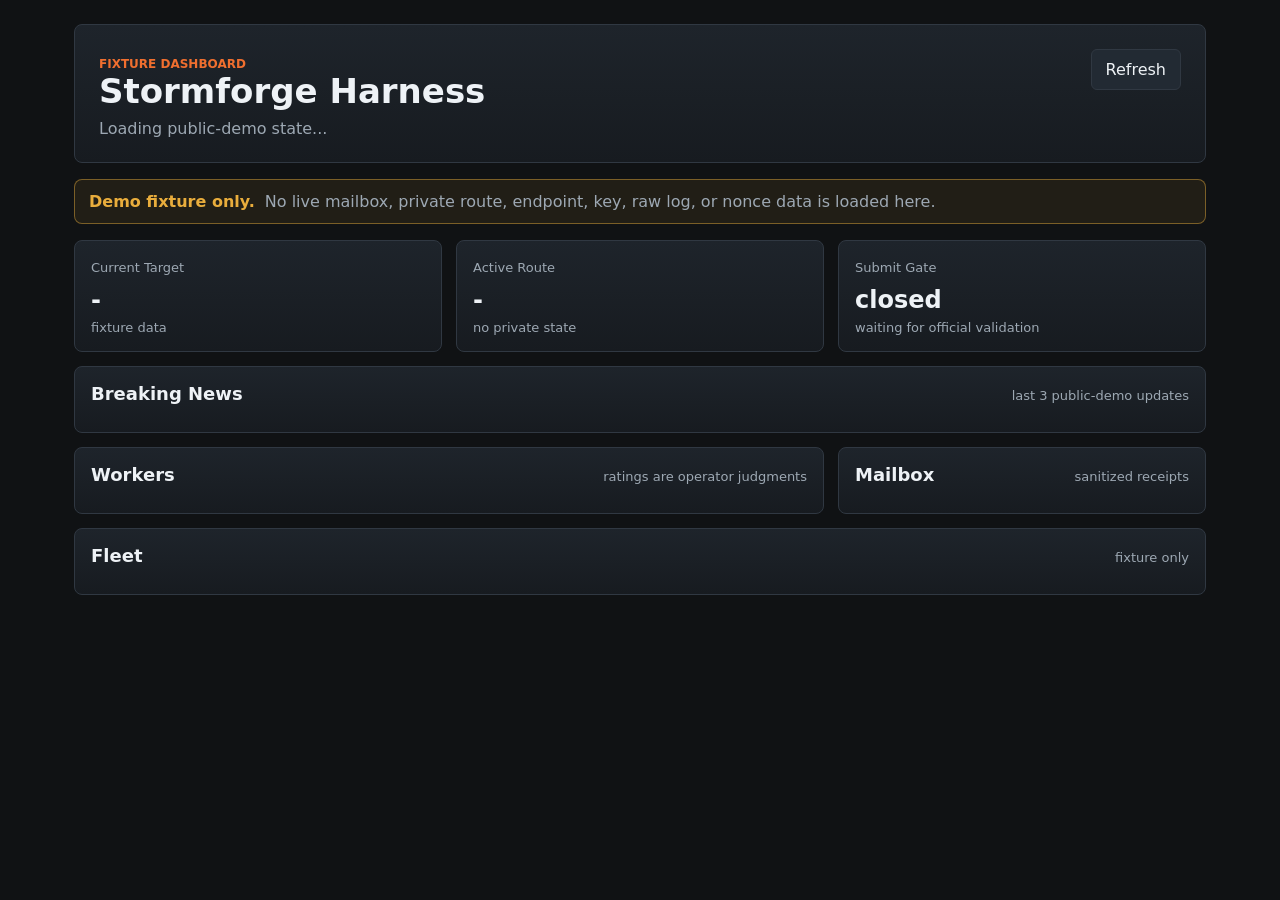
==== dashboard/index.html @ 3fbe11f2 "Harden public release redaction checks" ====
<!doctype html>
<html lang="en">
  <head>
    <meta charset="utf-8" />
    <meta name="viewport" content="width=device-width, initial-scale=1" />
    <title>Stormforge Harness Dashboard</title>
    <link rel="stylesheet" href="./styles.css" />
  </head>
  <body>
    <main class="shell">
      <header class="hero">
        <div>
          <p class="eyebrow">fixture dashboard</p>
          <h1>Stormforge Harness</h1>
          <p id="subtitle">Loading public-demo state...</p>
        </div>
        <button id="refresh" type="button">Refresh</button>
      </header>

      <section class="notice" aria-label="Fixture mode notice">
        <strong>Demo fixture only.</strong>
        <span>No live mailbox, private route, endpoint, key, raw log, or nonce data is loaded here.</span>
      </section>

      <section class="grid top-grid" aria-label="Current state">
        <article>
          <span>Current Target</span>
          <strong id="target">-</strong>
          <em id="target-detail">fixture data</em>
        </article>
        <article>
          <span>Active Route</span>
          <strong id="route">-</strong>
          <em id="route-detail">no private state</em>
        </article>
        <article>
          <span>Submit Gate</span>
          <strong id="submit">closed</strong>
          <em id="submit-detail">waiting for official validation</em>
        </article>
      </section>

      <section class="panel">
        <div class="panel-head">
          <h2>Breaking News</h2>
          <span>last 3 public-demo updates</span>
        </div>
        <div id="news" class="news-grid"></div>
      </section>

      <section class="grid">
        <article class="wide">
          <div class="panel-head">
            <h2>Workers</h2>
            <span>ratings are operator judgments</span>
          </div>
          <div id="workers" class="rows"></div>
        </article>
        <article>
          <div class="panel-head">
            <h2>Mailbox</h2>
            <span>sanitized receipts</span>
          </div>
          <div id="mailbox" class="rows"></div>
        </article>
      </section>

      <section class="panel">
        <div class="panel-head">
          <h2>Fleet</h2>
          <span>fixture only</span>
        </div>
        <div id="fleet" class="fleet"></div>
      </section>
    </main>
    <script src="./app.js"></script>
  </body>
</html>
---- dashboard/styles.css ----
:root {
  color-scheme: dark;
  --bg: #101214;
  --panel: #171b20;
  --panel2: #1e242b;
  --line: #303842;
  --text: #eef2f6;
  --muted: #9da8b3;
  --green: #22c46f;
  --amber: #e9ad3c;
  --red: #ef6262;
  --blue: #6ca8ff;
  --orange: #f06f2f;
}

* {
  box-sizing: border-box;
}

body {
  margin: 0;
  background: var(--bg);
  color: var(--text);
  font-family: Inter, ui-sans-serif, system-ui, -apple-system, BlinkMacSystemFont, "Segoe UI", sans-serif;
  letter-spacing: 0;
}

button {
  font: inherit;
}

.shell {
  max-width: 1180px;
  margin: 0 auto;
  padding: 24px;
}

.hero,
article,
.panel {
  border: 1px solid var(--line);
  background: linear-gradient(180deg, var(--panel2), var(--panel));
  border-radius: 8px;
}

.hero {
  display: flex;
  justify-content: space-between;
  gap: 20px;
  padding: 24px;
  margin-bottom: 16px;
}

.notice {
  display: flex;
  gap: 10px;
  align-items: baseline;
  border: 1px solid rgba(233, 173, 60, 0.45);
  background: rgba(233, 173, 60, 0.08);
  border-radius: 8px;
  padding: 12px 14px;
  margin-bottom: 16px;
  color: var(--muted);
}

.notice strong {
  color: var(--amber);
}

.hero h1 {
  margin: 0;
  font-size: 34px;
}

.hero p {
  margin: 8px 0 0;
  color: var(--muted);
}

.eyebrow {
  color: var(--orange) !important;
  font-size: 12px;
  font-weight: 800;
  text-transform: uppercase;
}

button {
  align-self: start;
  border: 1px solid var(--line);
  border-radius: 6px;
  background: #222a33;
  color: var(--text);
  padding: 10px 14px;
  cursor: pointer;
}

.grid {
  display: grid;
  grid-template-columns: repeat(3, minmax(0, 1fr));
  gap: 14px;
  margin-bottom: 14px;
}

.top-grid article,
.grid article,
.panel {
  padding: 16px;
}

article span,
.panel-head span {
  color: var(--muted);
  font-size: 13px;
}

article strong {
  display: block;
  margin-top: 10px;
  font-size: 24px;
}

article em {
  display: block;
  margin-top: 6px;
  color: var(--muted);
  font-style: normal;
  font-size: 13px;
}

.wide {
  grid-column: span 2;
}

.panel {
  margin-bottom: 14px;
}

.panel-head {
  display: flex;
  justify-content: space-between;
  gap: 12px;
  align-items: baseline;
  margin-bottom: 12px;
}

.panel-head h2 {
  margin: 0;
  font-size: 18px;
}

.news-grid,
.fleet {
  display: grid;
  grid-template-columns: repeat(3, minmax(0, 1fr));
  gap: 12px;
}

.news,
.row,
.pod {
  background: #12161b;
  border: 1px solid #2b333c;
  border-radius: 8px;
  padding: 12px;
}

.news time,
.row small,
.pod small {
  color: var(--muted);
}

.news h3 {
  margin: 8px 0;
  font-size: 16px;
}

.news p,
.row p,
.pod p {
  margin: 6px 0 0;
  color: var(--muted);
}

.rows {
  display: grid;
  gap: 10px;
}

.row {
  display: flex;
  justify-content: space-between;
  gap: 14px;
}

.score {
  color: var(--blue);
  font-weight: 800;
}

.status-ok {
  color: var(--green);
}

.status-warn {
  color: var(--amber);
}

.status-stop {
  color: var(--red);
}

@media (max-width: 820px) {
  .hero,
  .notice,
  .grid,
  .news-grid,
  .fleet {
    grid-template-columns: 1fr;
    display: grid;
  }

  .wide {
    grid-column: auto;
  }
}
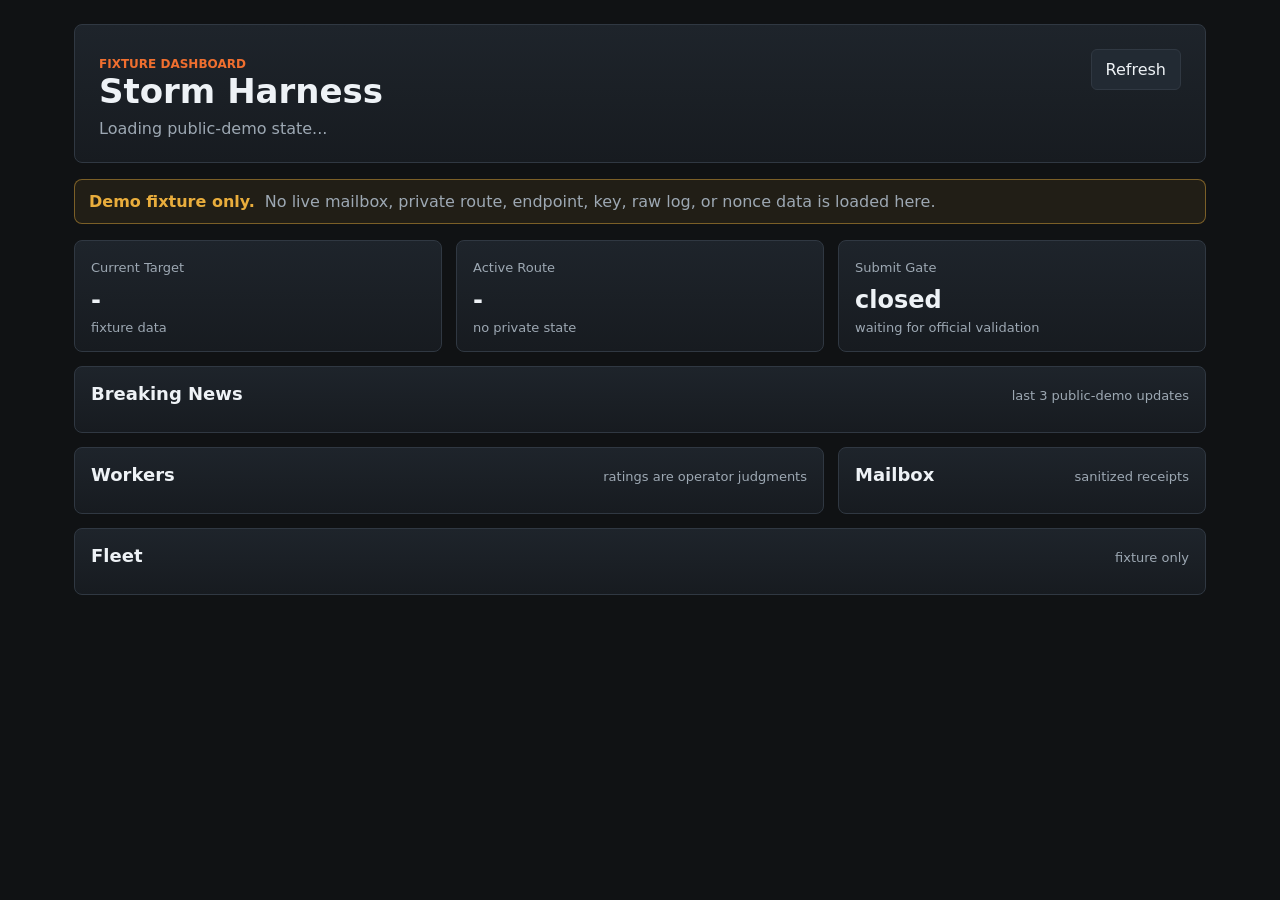
==== commit b30f814f: "Rename public harness to Storm" ====
--- a/dashboard/index.html
+++ b/dashboard/index.html
@@ -3,7 +3,7 @@
   <head>
     <meta charset="utf-8" />
     <meta name="viewport" content="width=device-width, initial-scale=1" />
-    <title>Stormforge Harness Dashboard</title>
+    <title>Storm Harness Dashboard</title>
     <link rel="stylesheet" href="./styles.css" />
   </head>
   <body>
@@ -11,7 +11,7 @@
       <header class="hero">
         <div>
           <p class="eyebrow">fixture dashboard</p>
-          <h1>Stormforge Harness</h1>
+          <h1>Storm Harness</h1>
           <p id="subtitle">Loading public-demo state...</p>
         </div>
         <button id="refresh" type="button">Refresh</button>
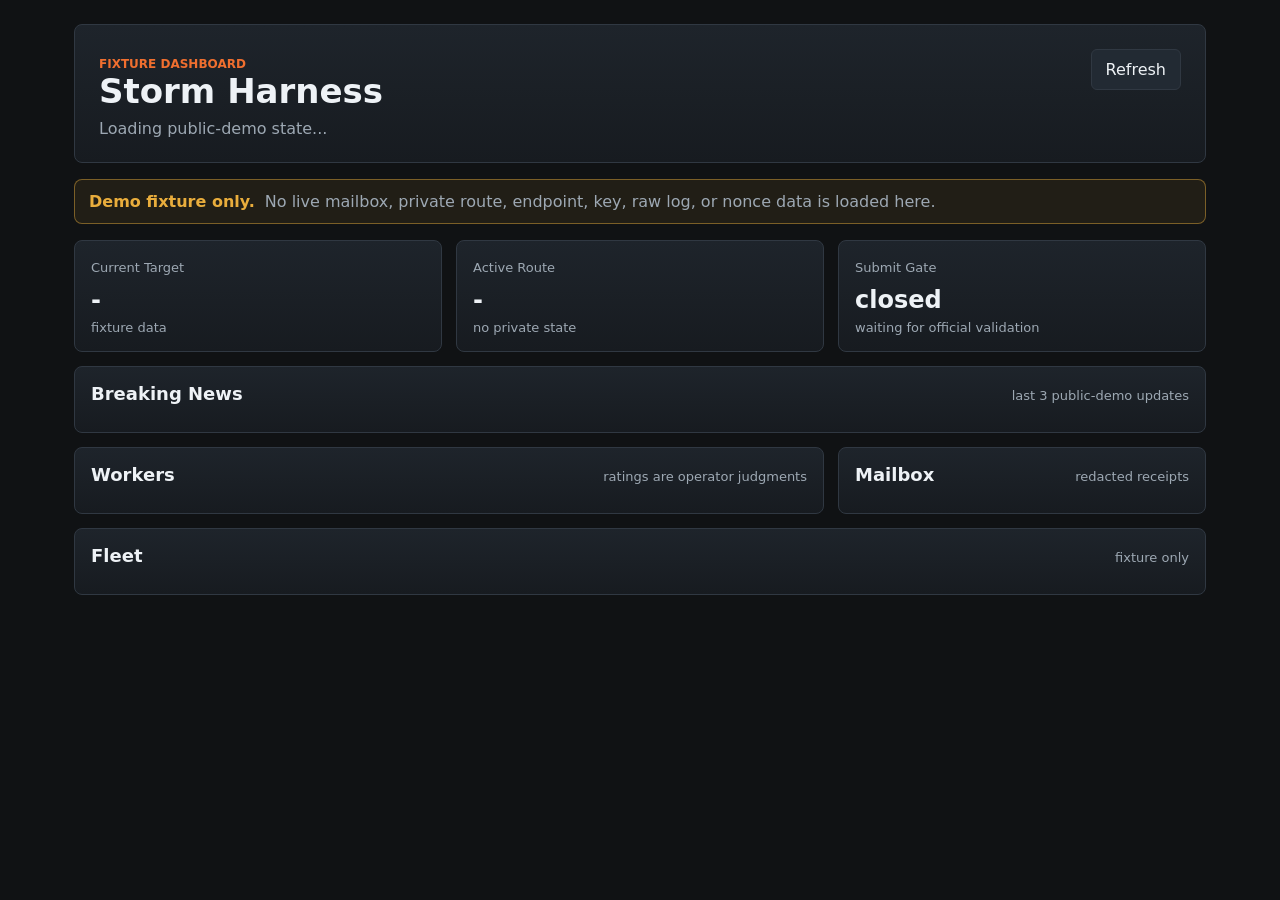
==== commit 0bb76098: "Document production STORM harness shape" ====
--- a/dashboard/index.html
+++ b/dashboard/index.html
@@ -59,7 +59,7 @@
         <article>
           <div class="panel-head">
             <h2>Mailbox</h2>
-            <span>sanitized receipts</span>
+            <span>redacted receipts</span>
           </div>
           <div id="mailbox" class="rows"></div>
         </article>
